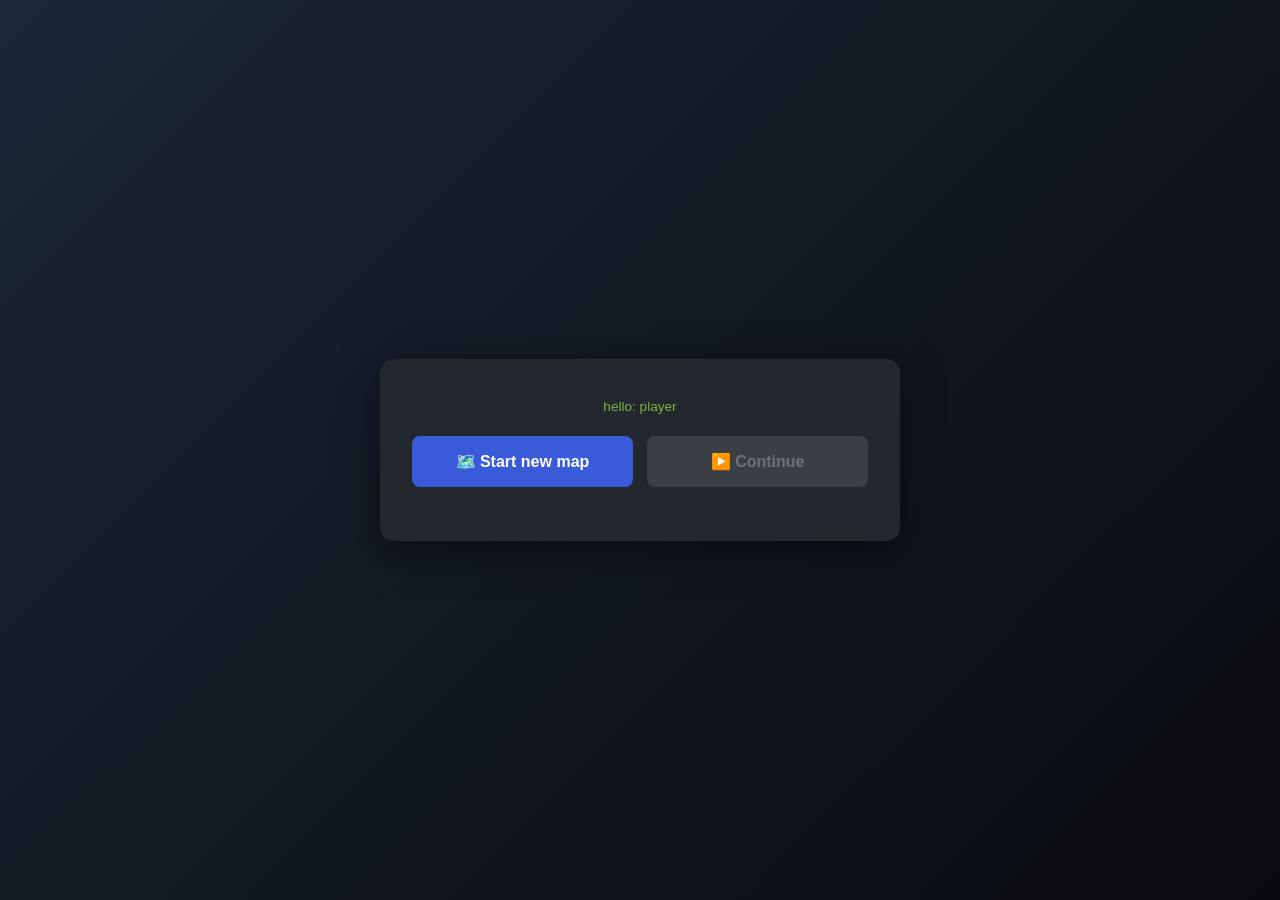
==== buy.html @ 6b5d0774 "AI protects HQ, tile ATK/HP labels, no HQ split/upgrade, AI takeover button, responsive UI" ====
<!DOCTYPE html>
<html lang="en">
<head>
  <meta charset="UTF-8" />
  <meta name="viewport" content="width=device-width, initial-scale=1.0" />
  <meta name="theme-color" content="#1b1f23" />
  <meta name="mobile-web-app-capable" content="yes" />
  <link rel="manifest" href="manifest.json" />
  <title>Battlegrid — Shop</title>
  <style>
    * { box-sizing: border-box; margin: 0; padding: 0; }
    body {
      font-family: -apple-system, BlinkMacSystemFont, "Segoe UI", Roboto, sans-serif;
      min-height: 100vh; background: #1b1f23; color: #e6e6e6; padding: 24px;
    }
    header { display: flex; align-items: center; justify-content: space-between; max-width: 900px; margin: 0 auto 20px; }
    h1 { font-size: 1.4rem; }
    .gold { font-size: 1.1rem; font-weight: 700; color: #f5c542; }
    .who { font-size: .85rem; color: #9aa4ad; }
    .grid { max-width: 900px; margin: 0 auto; display: grid; grid-template-columns: repeat(auto-fill, minmax(240px, 1fr)); gap: 16px; }
    .card { background: #2b3138; border-radius: 10px; padding: 16px; display: flex; flex-direction: column; gap: 10px; }
    .card .top { display: flex; align-items: center; gap: 12px; }
    /* mini template preview (5x5) */
    .mini { display: grid; grid-template-columns: repeat(5, 1fr); gap: 2px; width: 60px; flex: 0 0 auto; }
    .mini i { aspect-ratio: 1/1; border-radius: 2px; background: #14171b; }
    .card h3 { font-size: 1rem; }
    .stats { font-size: .82rem; color: #c5ccd3; line-height: 1.6; }
    .stats b { color: #fff; }
    .cost { font-weight: 700; color: #f5c542; }
    button.buy { padding: .6rem; border: none; border-radius: 6px; background: #2e7d46; color: #fff; font-weight: 600; cursor: pointer; }
    button.buy:hover:not(:disabled) { background: #266b3b; }
    button.buy:disabled { background: #3a3f45; color: #6b727a; cursor: not-allowed; }
    .stepper { display: flex; flex-wrap: wrap; align-items: center; justify-content: center; gap: 6px; }
    .stepper button {
      width: 34px; height: 32px; flex: 0 0 auto; border: none; border-radius: 6px;
      background: #3a5bd9; color: #fff; font-size: .95rem; font-weight: 700; cursor: pointer; line-height: 1;
    }
    .stepper button:hover { background: #2f49b0; }
    .stepper .qty { flex: 0 0 40px; text-align: center; font-weight: 700; font-size: 1rem; }
    .bar { max-width: 900px; margin: 22px auto 0; display: flex; gap: 12px; }
    .bar a { flex: 1; text-align: center; padding: .8rem; border-radius: 8px; text-decoration: none; font-weight: 600; color: #fff; background: #3a5bd9; }
    .queue { max-width: 900px; margin: 18px auto 0; font-size: .85rem; color: #9aa4ad; }
    .queue b { color: #7cb342; }
    .empty { max-width: 900px; margin: 0 auto; color: #7e8893; font-size: .9rem; }
    .empty a { color: #8ea2ff; }
    @media (max-width: 400px) {
      body { padding: 14px; }
      h1 { font-size: 1.1rem; }
      .card { padding: 12px; }
      .stepper button { width: 30px; height: 28px; font-size: .82rem; }
    }
  </style>
</head>
<body>
  <header>
    <div>
      <h1>🛒 Unit Shop</h1>
      <div class="who" id="who"></div>
    </div>
    <div class="gold"><img src="assets/gold.svg" alt="gold" style="width:1.15em;height:1.15em;vertical-align:-0.2em"> <span id="gold">0</span> gold</div>
  </header>

  <div class="grid" id="grid"></div>
  <div id="noTemplates" class="empty" style="display:none">
    No buildable templates yet — design one in the <a href="template.html">Regiment designer</a>.
  </div>
  <div class="queue" id="queue"></div>

  <div class="bar">
    <a href="index.html">⬅ Return to battle</a>
    <a href="template.html" style="background:#6a4bd9">▦ Templates</a>
    <a href="tech.html" style="background:#6a4bd9">⚗️ Tech tree</a>
  </div>

  <script src="units.js"></script>
  <script src="state.js"></script>
  <script>
    const save = SaveState.load();
    if (!save) { window.location.href = "menu.html"; }

    const buyer = save.turn;                 // the player whose turn it is shops
    save.pendingSpawns = save.pendingSpawns || [];
    save.unlocked = save.unlocked || [{ infantry: true }, { infantry: true }];
    save.unlocked[buyer] = save.unlocked[buyer] || {}; save.unlocked[buyer].infantry = true;
    save.upgrades = save.upgrades || [{}, {}];
    save.templates = save.templates || [[], []];
    save.templates[buyer] = save.templates[buyer] || [];

    const isUnlocked = (t) => t === "infantry" || !!save.unlocked[buyer][t];
    const steps = (t, s) => (save.upgrades[buyer] && save.upgrades[buyer][t] && save.upgrades[buyer][t][s]) || 0;
    const eff = (t) => ({
      atk: PIECES[t].attack + steps(t, "atk") * UPGRADES.atk.gain,
      hp: PIECES[t].hp + steps(t, "hp") * UPGRADES.hp.gain,
      mov: PIECES[t].movement_speed + steps(t, "mov") * UPGRADES.mov.gain,
    });
    // Aggregate a battalion's cost / stats, and whether every unit is unlocked.
    function statsOf(tmpl) {
      let cost = 0, hp = 0, atk = 0, mov = Infinity, n = 0, ok = true;
      for (const t of (tmpl.cells || [])) {
        if (!t) continue; n++; const e = eff(t);
        cost += PIECES[t].cost; hp += e.hp; atk += e.atk; mov = Math.min(mov, e.mov);
        if (!isUnlocked(t)) ok = false;
      }
      return { cost, hp, atk, mov: isFinite(mov) ? mov : 0, n, ok };
    }
    const templateById = (id) => save.templates[buyer].find((t) => t.id === id);

    document.getElementById("who").textContent =
      PLAYERS[buyer].name + "'s turn — buy regiments built from your templates; deploy at your home edge.";

    const goldEl = document.getElementById("gold");
    const queueEl = document.getElementById("queue");
    const grid = document.getElementById("grid");
    const qty = {};
    for (const t of save.templates[buyer]) if (!t.isHq) qty[t.id] = 1;

    function refresh() {
      goldEl.textContent = save.economy[buyer];
      const gold = save.economy[buyer];
      document.querySelectorAll(".card").forEach((card) => {
        const tmpl = templateById(card.dataset.id);
        const s = statsOf(tmpl);
        card.querySelector(".qty").textContent = qty[tmpl.id];
        const total = s.cost * qty[tmpl.id];
        const btn = card.querySelector("button.buy");
        const buyable = s.n > 0 && s.ok;
        btn.innerHTML = !s.n ? "Empty template" : !s.ok ? "Needs research" : `Buy ×${qty[tmpl.id]} (${GOLD_ICON}${total})`;
        btn.disabled = !buyable || total > gold;
      });
      // queue summary grouped by battalion
      const mine = save.pendingSpawns.filter((s) => s.owner === buyer);
      if (mine.length) {
        const counts = {};
        for (const s of mine) counts[s.templateId] = (counts[s.templateId] || 0) + 1;
        const names = Object.keys(counts).map((id) => `${(templateById(id) || {}).name || "?"} ×${counts[id]}`);
        queueEl.innerHTML = "Queued for deployment: <b>" + names.join(", ") + "</b> — deploy them on the board.";
      } else {
        queueEl.textContent = "";
      }
    }

    function step(id, delta) { qty[id] = Math.max(1, qty[id] + delta); refresh(); }
    function buy(id) {
      const tmpl = templateById(id); if (!tmpl) return;
      const s = statsOf(tmpl); if (!s.n || !s.ok) return;
      const n = qty[id], total = s.cost * n;
      if (save.economy[buyer] < total) return;
      save.economy[buyer] -= total;
      for (let i = 0; i < n; i++) save.pendingSpawns.push({ templateId: id, owner: buyer });
      SaveState.save(save);
      refresh();
    }

    function miniHtml(tmpl) {
      let s = "";
      for (let i = 0; i < 25; i++) {
        const t = (tmpl.cells || [])[i];
        s += t ? `<i style="background:${PLAYERS[buyer].color}"></i>` : `<i></i>`;
      }
      return `<div class="mini">${s}</div>`;
    }

    function build() {
      const list = save.templates[buyer];
      document.getElementById("noTemplates").style.display = list.length ? "none" : "";
      for (const tmpl of list) {
        if (tmpl.isHq) continue;
        const s = statsOf(tmpl);
        const card = document.createElement("div");
        card.className = "card";
        card.dataset.id = tmpl.id;
        card.innerHTML =
          `<div class="top">${miniHtml(tmpl)}<div><h3>${tmpl.name}</h3>` +
            `<div class="stats"><span class="cost">${GOLD_ICON}${s.cost}</span> each · ${s.n}/25 battalions</div></div></div>` +
          `<div class="stats">❤️ HP <b>${s.hp}</b> &nbsp; ⚔️ ATK <b>${s.atk}</b> &nbsp; 👟 MOV <b>${s.mov}</b></div>` +
          `<div class="stepper">` +
            `<button class="dec10" type="button">−10</button>` +
            `<button class="dec" type="button">−1</button>` +
            `<span class="qty">1</span>` +
            `<button class="inc" type="button">+1</button>` +
            `<button class="inc10" type="button">+10</button>` +
          `</div>` +
          `<button class="buy" type="button">Buy</button>`;
        grid.appendChild(card);
        card.querySelector(".dec10").addEventListener("click", () => step(tmpl.id, -10));
        card.querySelector(".dec").addEventListener("click", () => step(tmpl.id, -1));
        card.querySelector(".inc").addEventListener("click", () => step(tmpl.id, +1));
        card.querySelector(".inc10").addEventListener("click", () => step(tmpl.id, +10));
        card.querySelector("button.buy").addEventListener("click", () => buy(tmpl.id));
      }
      refresh();
    }

    build();
  </script>
</body>
</html>
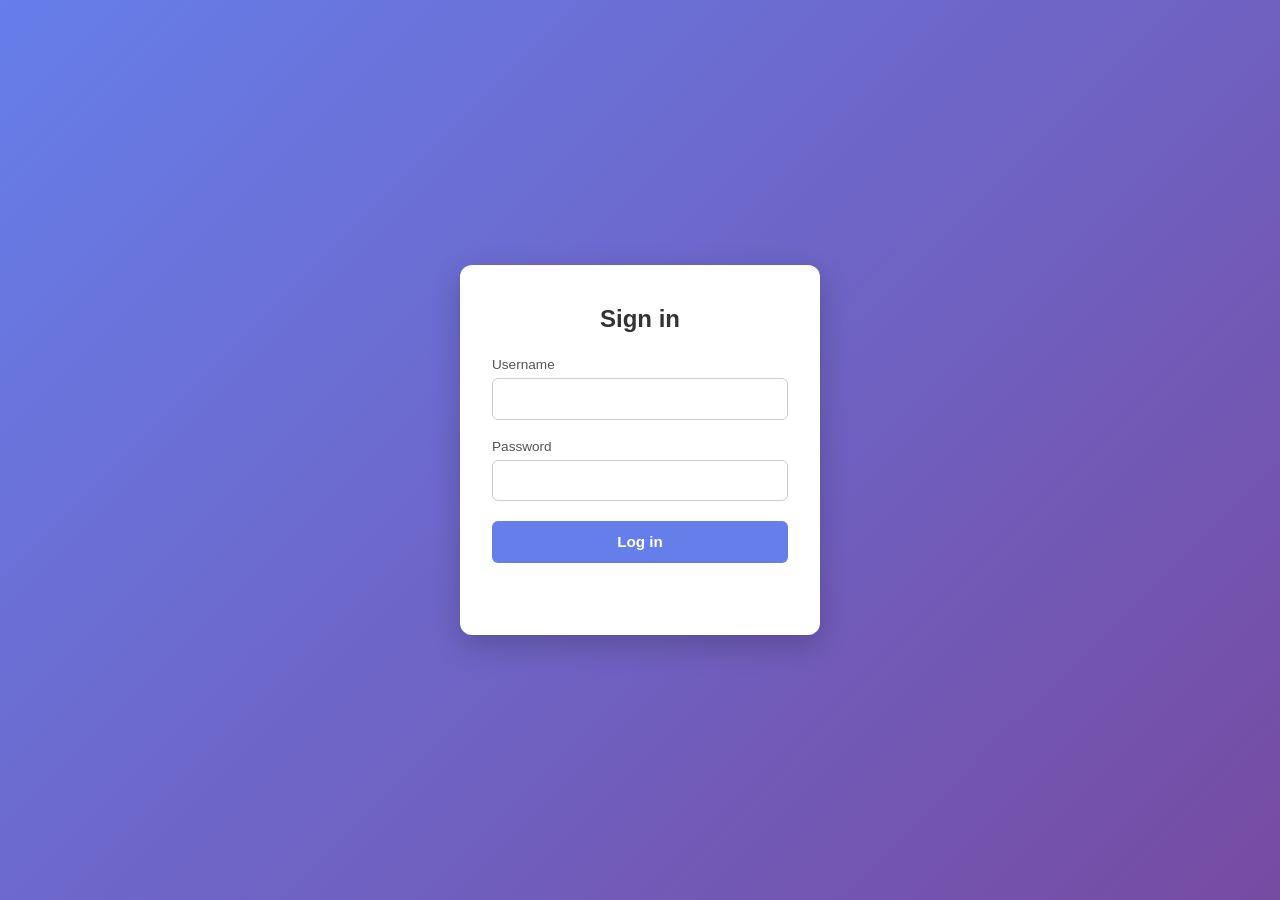
==== commit aafd34f7: "Purple player color, move/attack label, UI layout, login guard - Player 1 color changed to dark purp" ====
--- a/buy.html
+++ b/buy.html
@@ -2,6 +2,7 @@
 <html lang="en">
 <head>
   <meta charset="UTF-8" />
+  <script>if(!localStorage.getItem("battlegrid.user"))location.replace("login.html");</script>
   <meta name="viewport" content="width=device-width, initial-scale=1.0" />
   <meta name="theme-color" content="#1b1f23" />
   <meta name="mobile-web-app-capable" content="yes" />
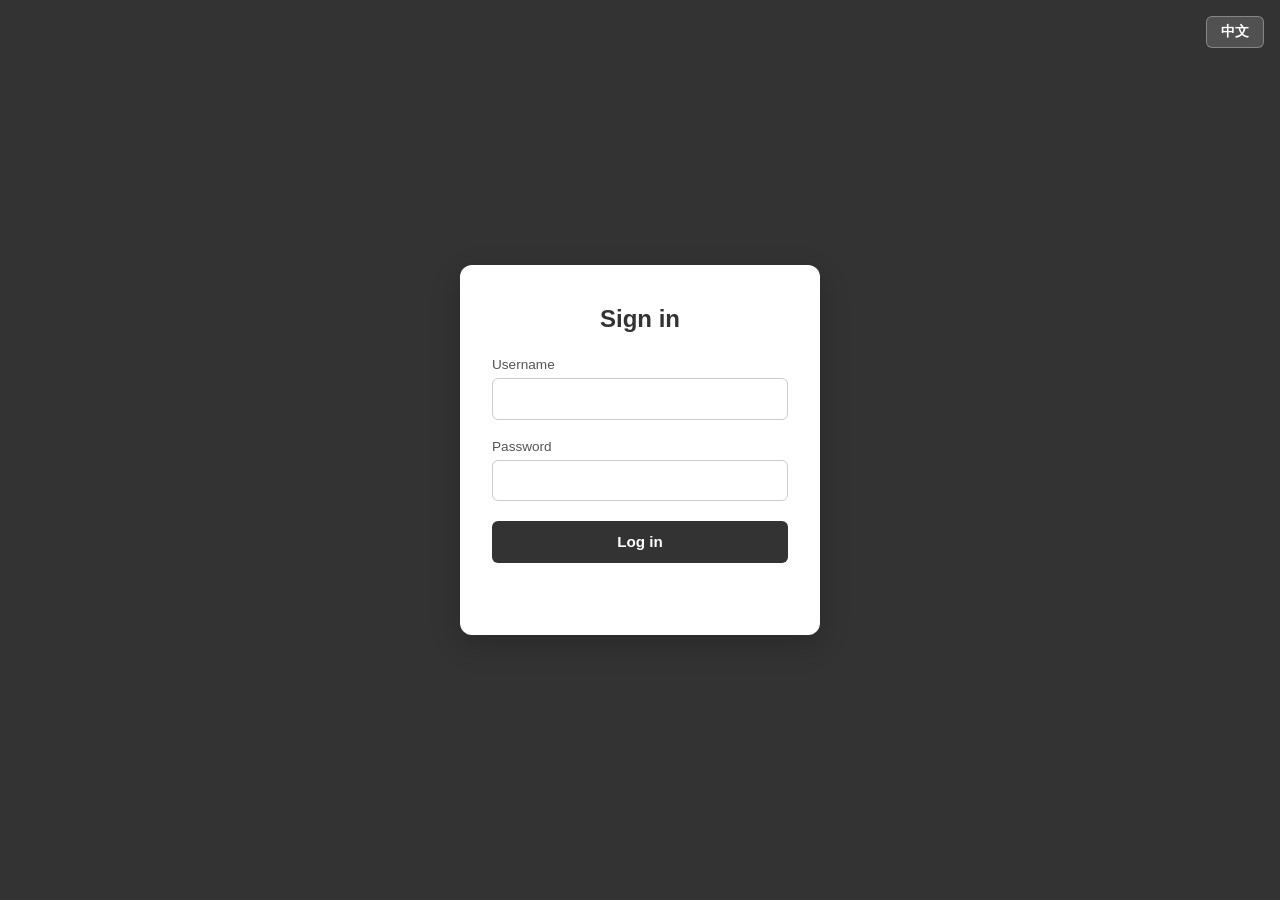
==== commit 17395c37: "Fix field manual TDZ bug + use localName for tech list i18n The unit table code referenced infoI18n " ====
--- a/buy.html
+++ b/buy.html
@@ -63,7 +63,7 @@
 
   <div class="grid" id="grid"></div>
   <div id="noTemplates" class="empty" style="display:none">
-    No buildable templates yet — design one in the <a href="template.html">Regiment designer</a>.
+    No buildable templates yet — design one in the <a href="template.html">Division designer</a>.
   </div>
   <div class="queue" id="queue"></div>
 
@@ -94,11 +94,23 @@
       hp: PIECES[t].hp + steps(t, "hp") * UPGRADES.hp.gain,
       mov: PIECES[t].movement_speed + steps(t, "mov") * UPGRADES.mov.gain,
     });
-    // Aggregate a battalion's cost / stats, and whether every unit is unlocked.
+    save.battalionTemplates = save.battalionTemplates || [];
+    while (save.battalionTemplates.length <= buyer) save.battalionTemplates.push([]);
+    function findBn(id) { return save.battalionTemplates[buyer].find(b => b.id === id); }
+    function divCompanies(cells) {
+      const companies = [];
+      for (const bnId of cells) {
+        if (!bnId) continue;
+        const bn = findBn(bnId);
+        if (bn) for (const t of bn.cells) { if (t) companies.push(t); }
+      }
+      return companies;
+    }
     function statsOf(tmpl) {
-      let cost = 0, hp = 0, atk = 0, mov = Infinity, n = 0, ok = true;
-      for (const t of (tmpl.cells || [])) {
-        if (!t) continue; n++; const e = eff(t);
+      const companies = tmpl.isHq ? (tmpl.cells || []).filter(t => t) : divCompanies(tmpl.cells || []);
+      let cost = 0, hp = 0, atk = 0, mov = Infinity, n = companies.length, ok = true;
+      for (const t of companies) {
+        const e = eff(t);
         cost += PIECES[t].cost; hp += e.hp; atk += e.atk; mov = Math.min(mov, e.mov);
         if (!isUnlocked(t)) ok = false;
       }
@@ -107,13 +119,13 @@
     const templateById = (id) => save.templates[buyer].find((t) => t.id === id);
 
     document.getElementById("who").textContent =
-      PLAYERS[buyer].name + "'s turn — buy regiments built from your templates; deploy at your home edge.";
+      PLAYERS[buyer].name + "'s turn — buy divisions built from your templates; deploy at your home edge.";
 
     const goldEl = document.getElementById("gold");
     const queueEl = document.getElementById("queue");
     const grid = document.getElementById("grid");
     const qty = {};
-    for (const t of save.templates[buyer]) if (!t.isHq) qty[t.id] = 1;
+    for (const t of save.templates[buyer]) qty[t.id] = 1;
 
     function refresh() {
       goldEl.textContent = save.economy[buyer];
@@ -165,14 +177,14 @@
       const list = save.templates[buyer];
       document.getElementById("noTemplates").style.display = list.length ? "none" : "";
       for (const tmpl of list) {
-        if (tmpl.isHq) continue;
         const s = statsOf(tmpl);
         const card = document.createElement("div");
         card.className = "card";
         card.dataset.id = tmpl.id;
+        const bnCount = (tmpl.cells || []).filter(c => c !== null).length;
         card.innerHTML =
           `<div class="top">${miniHtml(tmpl)}<div><h3>${tmpl.name}</h3>` +
-            `<div class="stats"><span class="cost">${GOLD_ICON}${s.cost}</span> each · ${s.n}/25 battalions</div></div></div>` +
+            `<div class="stats"><span class="cost">${GOLD_ICON}${s.cost}</span> each · ${bnCount} bn / ${s.n} co</div></div></div>` +
           `<div class="stats">❤️ HP <b>${s.hp}</b> &nbsp; ⚔️ ATK <b>${s.atk}</b> &nbsp; 👟 MOV <b>${s.mov}</b></div>` +
           `<div class="stepper">` +
             `<button class="dec10" type="button">−10</button>` +
@@ -194,5 +206,6 @@
 
     build();
   </script>
+<script>if("serviceWorker"in navigator)navigator.serviceWorker.register("sw.js?v=14")</script>
 </body>
 </html>
